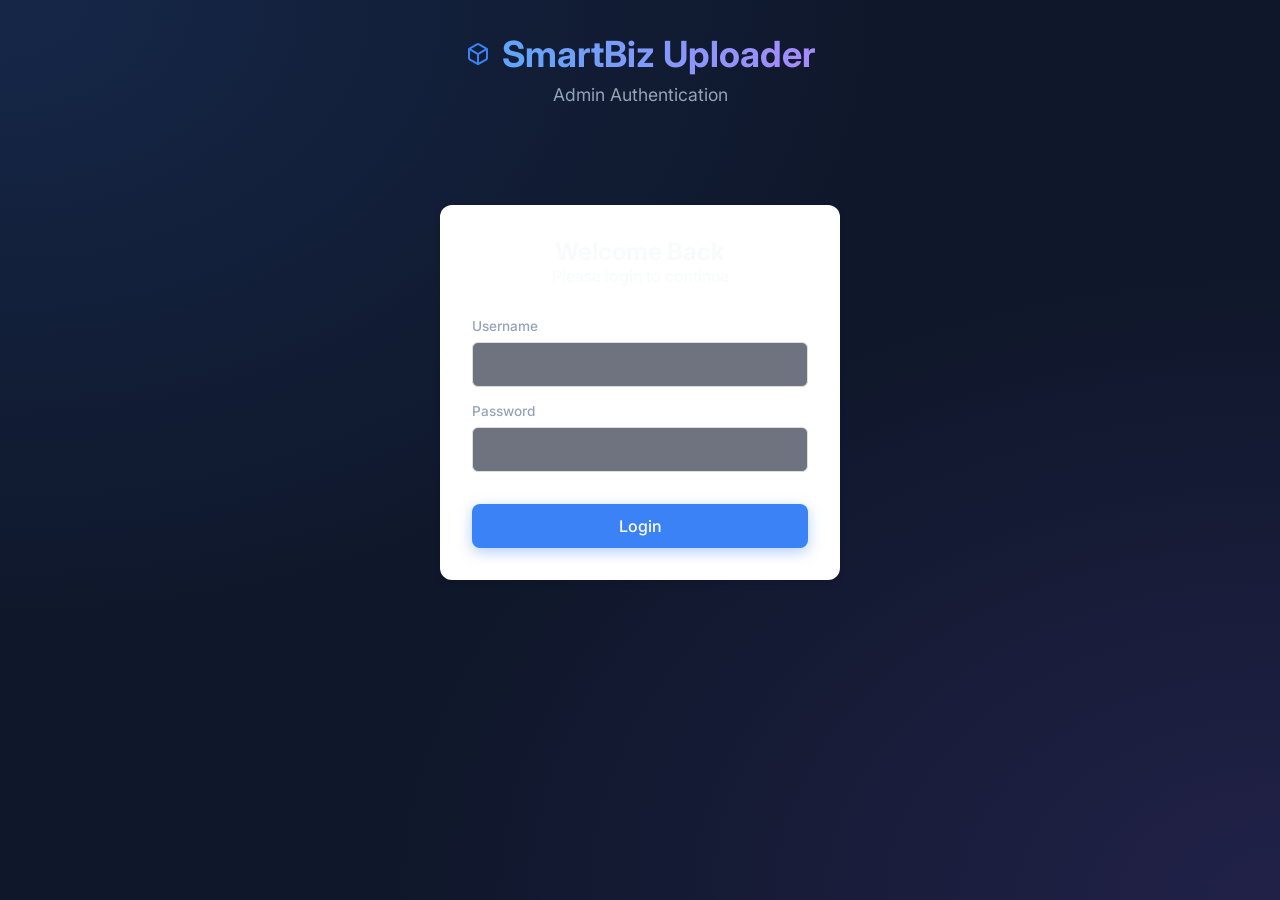
==== amazon_smartbiz_uploader/frontend/login.html @ 003bb1d4 "login and other added" ====
<!DOCTYPE html>
<html lang="en">
<head>
    <meta charset="UTF-8">
    <meta name="viewport" content="width=device-width, initial-scale=1.0">
    <title>Login - SmartBiz Uploader</title>
    <link rel="stylesheet" href="styles.css">
    <link href="https://fonts.googleapis.com/css2?family=Inter:wght@300;400;500;600;700&display=swap" rel="stylesheet">
    <style>
        .login-container {
            max-width: 400px;
            margin: 100px auto;
            background: white;
            padding: 2rem;
            border-radius: 12px;
            box-shadow: 0 4px 6px rgba(0,0,0,0.1);
        }
        .login-header {
            text-align: center;
            margin-bottom: 2rem;
        }
        .form-group {
            margin-bottom: 1rem;
        }
        .form-group label {
            display: block;
            margin-bottom: 0.5rem;
            font-weight: 500;
        }
        .form-group input {
            width: 100%;
            padding: 0.75rem;
            border: 1px solid #ddd;
            border-radius: 6px;
        }
        #login-error {
            color: #e74c3c;
            text-align: center;
            margin-bottom: 1rem;
            display: none;
        }
    </style>
</head>
<body>
    <div class="app-container">
        <header>
            <div class="logo">
                <svg width="24" height="24" viewBox="0 0 24 24" fill="none" stroke="currentColor" stroke-width="2" stroke-linecap="round" stroke-linejoin="round"><path d="M21 16V8a2 2 0 0 0-1-1.73l-7-4a2 2 0 0 0-2 0l-7 4A2 2 0 0 0 3 8v8a2 2 0 0 0 1 1.73l7 4a2 2 0 0 0 2 0l7-4A2 2 0 0 0 21 16z"></path><polyline points="3.27 6.96 12 12.01 20.73 6.96"></polyline><line x1="12" y1="22.08" x2="12" y2="12"></line></svg>
                <h1>SmartBiz Uploader</h1>
            </div>
            <p>Admin Authentication</p>
        </header>
        
        <div class="login-container">
            <div class="login-header">
                <h2>Welcome Back</h2>
                <p>Please login to continue</p>
            </div>
            
            <div id="login-error">Invalid username or password</div>
            
            <form id="login-form">
                <div class="form-group">
                    <label for="username">Username</label>
                    <input type="text" id="username" required>
                </div>
                <div class="form-group">
                    <label for="password">Password</label>
                    <input type="password" id="password" required>
                </div>
                <button type="submit" class="primary-btn" style="width: 100%; margin-top: 1rem;">Login</button>
            </form>
        </div>
    </div>
    
    <script src="login.js"></script>
</body>
</html>
---- amazon_smartbiz_uploader/frontend/styles.css ----
:root {
    --bg-color: #0f172a;
    --card-bg: rgba(30, 41, 59, 0.7);
    --border-color: rgba(255, 255, 255, 0.1);
    --primary: #3b82f6;
    --primary-hover: #2563eb;
    --text-primary: #f8fafc;
    --text-secondary: #94a3b8;
    --danger: #ef4444;
    --success: #2ecc71;
    --input-bg: rgba(15, 23, 42, 0.6);
}

* {
    margin: 0;
    padding: 0;
    box-sizing: border-box;
}

body {
    font-family: 'Inter', -apple-system, sans-serif;
    background-color: var(--bg-color);
    background-image: 
        radial-gradient(at 0% 0%, rgba(59, 130, 246, 0.15) 0px, transparent 50%),
        radial-gradient(at 100% 100%, rgba(139, 92, 246, 0.15) 0px, transparent 50%);
    background-attachment: fixed;
    color: var(--text-primary);
    min-height: 100vh;
    padding: 2rem;
}

.app-container {
    max-width: 1400px;
    margin: 0 auto;
}

header {
    text-align: center;
    margin-bottom: 3rem;
    animation: fadeIn 0.8s ease-out;
}

.logo {
    display: flex;
    align-items: center;
    justify-content: center;
    gap: 0.75rem;
    margin-bottom: 0.5rem;
    color: var(--primary);
}

header h1 {
    font-weight: 700;
    font-size: 2.25rem;
    background: linear-gradient(to right, #60a5fa, #a78bfa);
    -webkit-background-clip: text;
    -webkit-text-fill-color: transparent;
}

header p {
    color: var(--text-secondary);
    font-size: 1.1rem;
}

.form-section {
    background: var(--card-bg);
    backdrop-filter: blur(12px);
    -webkit-backdrop-filter: blur(12px);
    border: 1px solid var(--border-color);
    border-radius: 16px;
    padding: 2rem;
    box-shadow: 0 25px 50px -12px rgba(0, 0, 0, 0.5);
    animation: slideUp 0.6s ease-out;
}

.section-header {
    display: flex;
    justify-content: space-between;
    align-items: center;
    margin-bottom: 2rem;
    padding-bottom: 1rem;
    border-bottom: 1px solid var(--border-color);
}

.section-header h2 {
    font-size: 1.25rem;
    font-weight: 600;
}

/* Buttons */
button, .primary-btn {
    cursor: pointer;
    font-family: inherit;
    font-weight: 500;
    border-radius: 8px;
    transition: all 0.2s ease;
    display: inline-flex;
    align-items: center;
    justify-content: center;
    gap: 0.5rem;
}

.primary-btn {
    background: var(--primary);
    color: white;
    border: none;
    padding: 0.75rem 2rem;
    font-size: 1rem;
    box-shadow: 0 4px 14px 0 rgba(59, 130, 246, 0.39);
}

.primary-btn:hover {
    background: var(--primary-hover);
    transform: translateY(-2px);
    box-shadow: 0 6px 20px rgba(59, 130, 246, 0.23);
}

.primary-btn:disabled {
    opacity: 0.7;
    cursor: not-allowed;
    transform: none;
}

.secondary-btn {
    background: rgba(255, 255, 255, 0.05);
    color: var(--text-primary);
    border: 1px solid var(--border-color);
    padding: 0.5rem 1rem;
    font-size: 0.9rem;
}

.secondary-btn:hover {
    background: rgba(255, 255, 255, 0.1);
}

.remove-btn, .copy-btn {
    background: transparent;
    color: var(--text-secondary);
    border: none;
    padding: 0.25rem;
    border-radius: 4px;
    cursor: pointer;
}

.remove-btn:hover {
    color: var(--danger);
    background: rgba(239, 68, 68, 0.1);
}

.copy-btn:hover {
    color: var(--primary);
    background: rgba(59, 130, 246, 0.1);
}

/* Table Layout */
.table-responsive {
    width: 100%;
    overflow-x: auto;
    margin-bottom: 2rem;
    background: rgba(0, 0, 0, 0.2);
    border-radius: 12px;
    border: 1px solid var(--border-color);
}

.product-table {
    width: 100%;
    border-collapse: collapse;
    min-width: 1200px; /* Ensure there's enough space for all columns */
}

.product-table th,
.product-table td {
    padding: 1rem;
    text-align: left;
    border-bottom: 1px solid var(--border-color);
}

.product-table th {
    font-size: 0.85rem;
    color: var(--text-secondary);
    font-weight: 600;
    white-space: nowrap;
    background: rgba(0, 0, 0, 0.3);
}

.product-table tbody tr {
    transition: background-color 0.2s;
    animation: fadeIn 0.4s ease-out;
}

.product-table tbody tr:hover {
    background: rgba(255, 255, 255, 0.02);
}

.row-number {
    font-size: 0.85rem;
    font-weight: 600;
    color: var(--primary);
    text-transform: uppercase;
}

label {
    font-size: 0.85rem;
    color: var(--text-secondary);
    font-weight: 500;
}

input, select {
    background: var(--input-bg);
    border: 1px solid var(--border-color);
    color: var(--text-primary);
    padding: 0.75rem 1rem;
    border-radius: 8px;
    font-family: inherit;
    font-size: 0.95rem;
    transition: all 0.2s;
    outline: none;
    width: 100%;
}

input:focus, select:focus {
    border-color: var(--primary);
    box-shadow: 0 0 0 2px rgba(59, 130, 246, 0.25);
}

select {
    appearance: none;
    background-image: url("data:image/svg+xml;charset=utf-8,%3Csvg xmlns='http://www.w3.org/2000/svg' width='16' height='16' viewBox='0 0 24 24' fill='none' stroke='%2394a3b8' stroke-width='2' stroke-linecap='round' stroke-linejoin='round'%3E%3Cpolyline points='6 9 12 15 18 9'/%3E%3C/svg%3E");
    background-repeat: no-repeat;
    background-position: right 1rem center;
    padding-right: 2.5rem;
}

/* Results */
.actions {
    display: flex;
    justify-content: flex-end;
    margin-top: 1rem;
}

.results-section {
    margin-top: 2rem;
    animation: fadeIn 0.6s ease-out;
}

.success-card {
    background: var(--card-bg);
    backdrop-filter: blur(12px);
    -webkit-backdrop-filter: blur(12px);
    border: 1px solid var(--success);
    border-radius: 16px;
    padding: 3rem 2rem;
    text-align: center;
    display: flex;
    flex-direction: column;
    align-items: center;
    gap: 1rem;
}

.success-icon {
    width: 64px;
    height: 64px;
    border-radius: 50%;
    background: rgba(46, 204, 113, 0.1);
    display: flex;
    align-items: center;
    justify-content: center;
    margin-bottom: 0.5rem;
}

.success-card h3 {
    font-size: 1.5rem;
    color: var(--success);
}

.success-card p {
    color: var(--text-secondary);
    margin-bottom: 1rem;
}

.download-btn {
    text-decoration: none;
    background: var(--success);
    box-shadow: 0 4px 14px 0 rgba(46, 204, 113, 0.39);
}

.download-btn:hover {
    background: #27ae60;
    box-shadow: 0 6px 20px rgba(46, 204, 113, 0.23);
}

.hidden {
    display: none !important;
}

/* Spinner */
.spinner {
    width: 18px;
    height: 18px;
    border: 2px solid rgba(255,255,255,0.3);
    border-radius: 50%;
    border-top-color: white;
    animation: spin 1s ease-in-out infinite;
}

/* Animations */
@keyframes fadeIn {
    from { opacity: 0; }
    to { opacity: 1; }
}

@keyframes slideUp {
    from { opacity: 0; transform: translateY(20px); }
    to { opacity: 1; transform: translateY(0); }
}

@keyframes spin {
    to { transform: rotate(360deg); }
}

/* Responsive */
@media (max-width: 640px) {
    .row-grid {
        grid-template-columns: 1fr;
    }
}
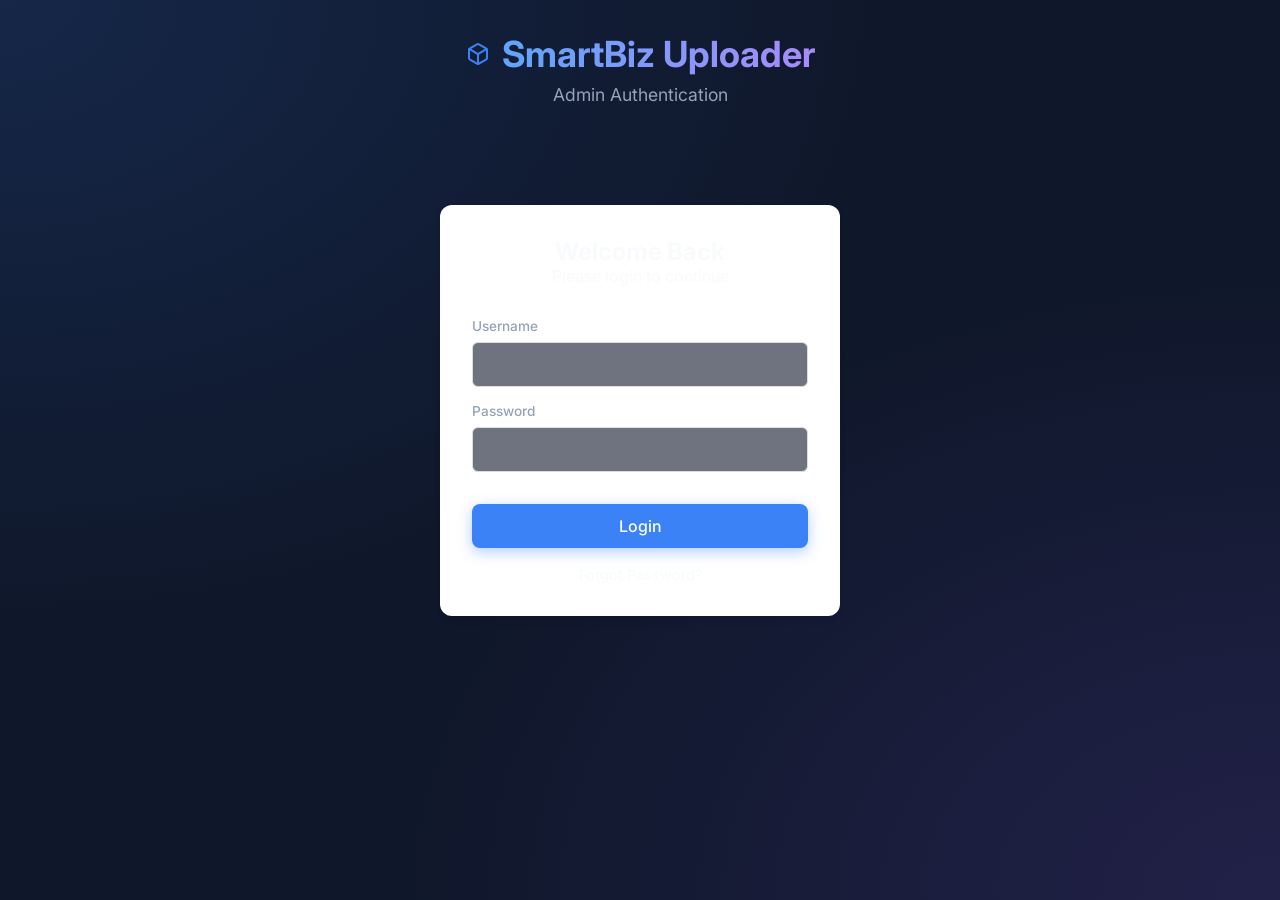
==== commit cafc4b24: "Add Forgot Password functionality with Recovery Key" ====
--- a/amazon_smartbiz_uploader/frontend/login.html
+++ b/amazon_smartbiz_uploader/frontend/login.html
@@ -69,6 +69,24 @@
                     <input type="password" id="password" required>
                 </div>
                 <button type="submit" class="primary-btn" style="width: 100%; margin-top: 1rem;">Login</button>
+                <div style="text-align: center; margin-top: 1rem;">
+                    <a href="#" id="show-forgot-btn" style="color: var(--primary-color); text-decoration: none; font-size: 0.9rem;">Forgot Password?</a>
+                </div>
+            </form>
+
+            <form id="forgot-form" style="display: none;">
+                <div class="form-group">
+                    <label for="recovery-key">Recovery Key</label>
+                    <input type="password" id="recovery-key" required placeholder="Enter secret recovery key">
+                </div>
+                <div class="form-group">
+                    <label for="new-password">New Password</label>
+                    <input type="password" id="new-password" required minlength="6" placeholder="Enter new password">
+                </div>
+                <button type="submit" class="primary-btn" style="width: 100%; margin-top: 1rem;">Reset Password</button>
+                <div style="text-align: center; margin-top: 1rem;">
+                    <a href="#" id="show-login-btn" style="color: #666; text-decoration: none; font-size: 0.9rem;">Back to Login</a>
+                </div>
             </form>
         </div>
     </div>
